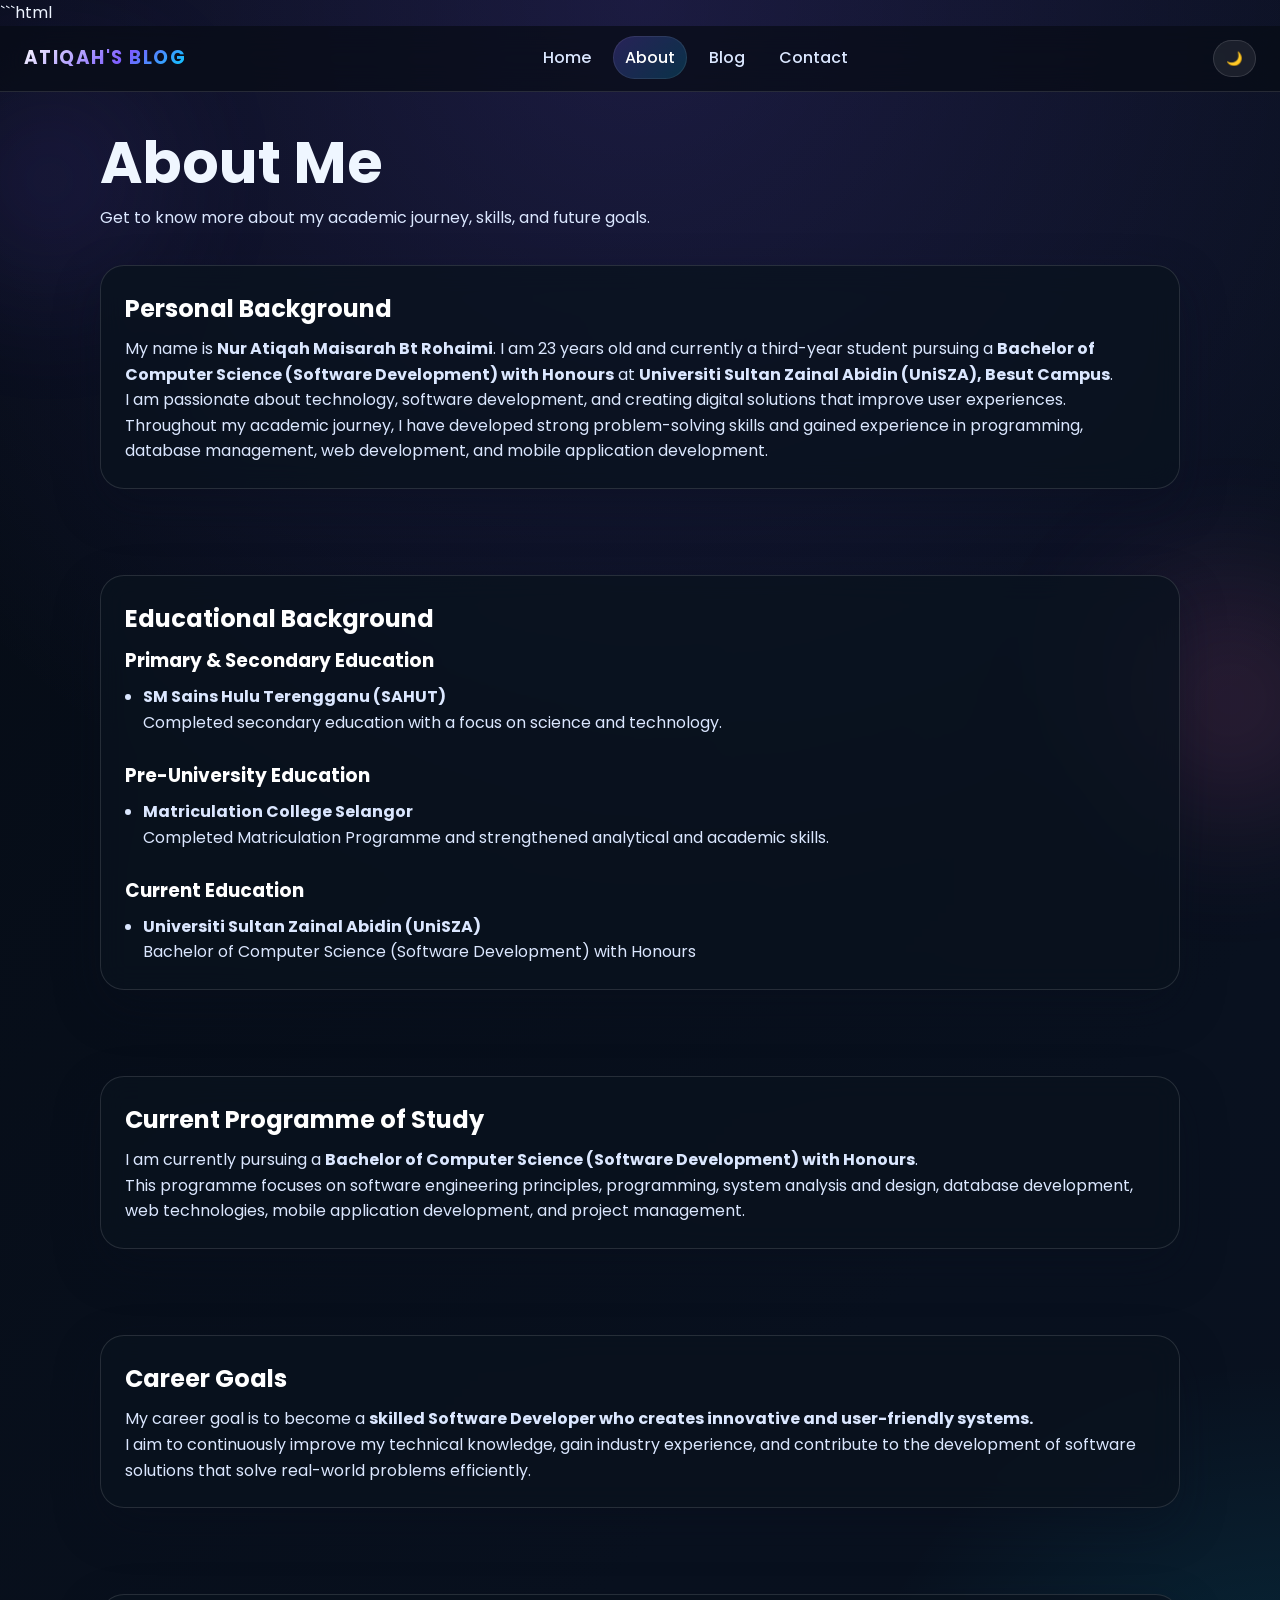
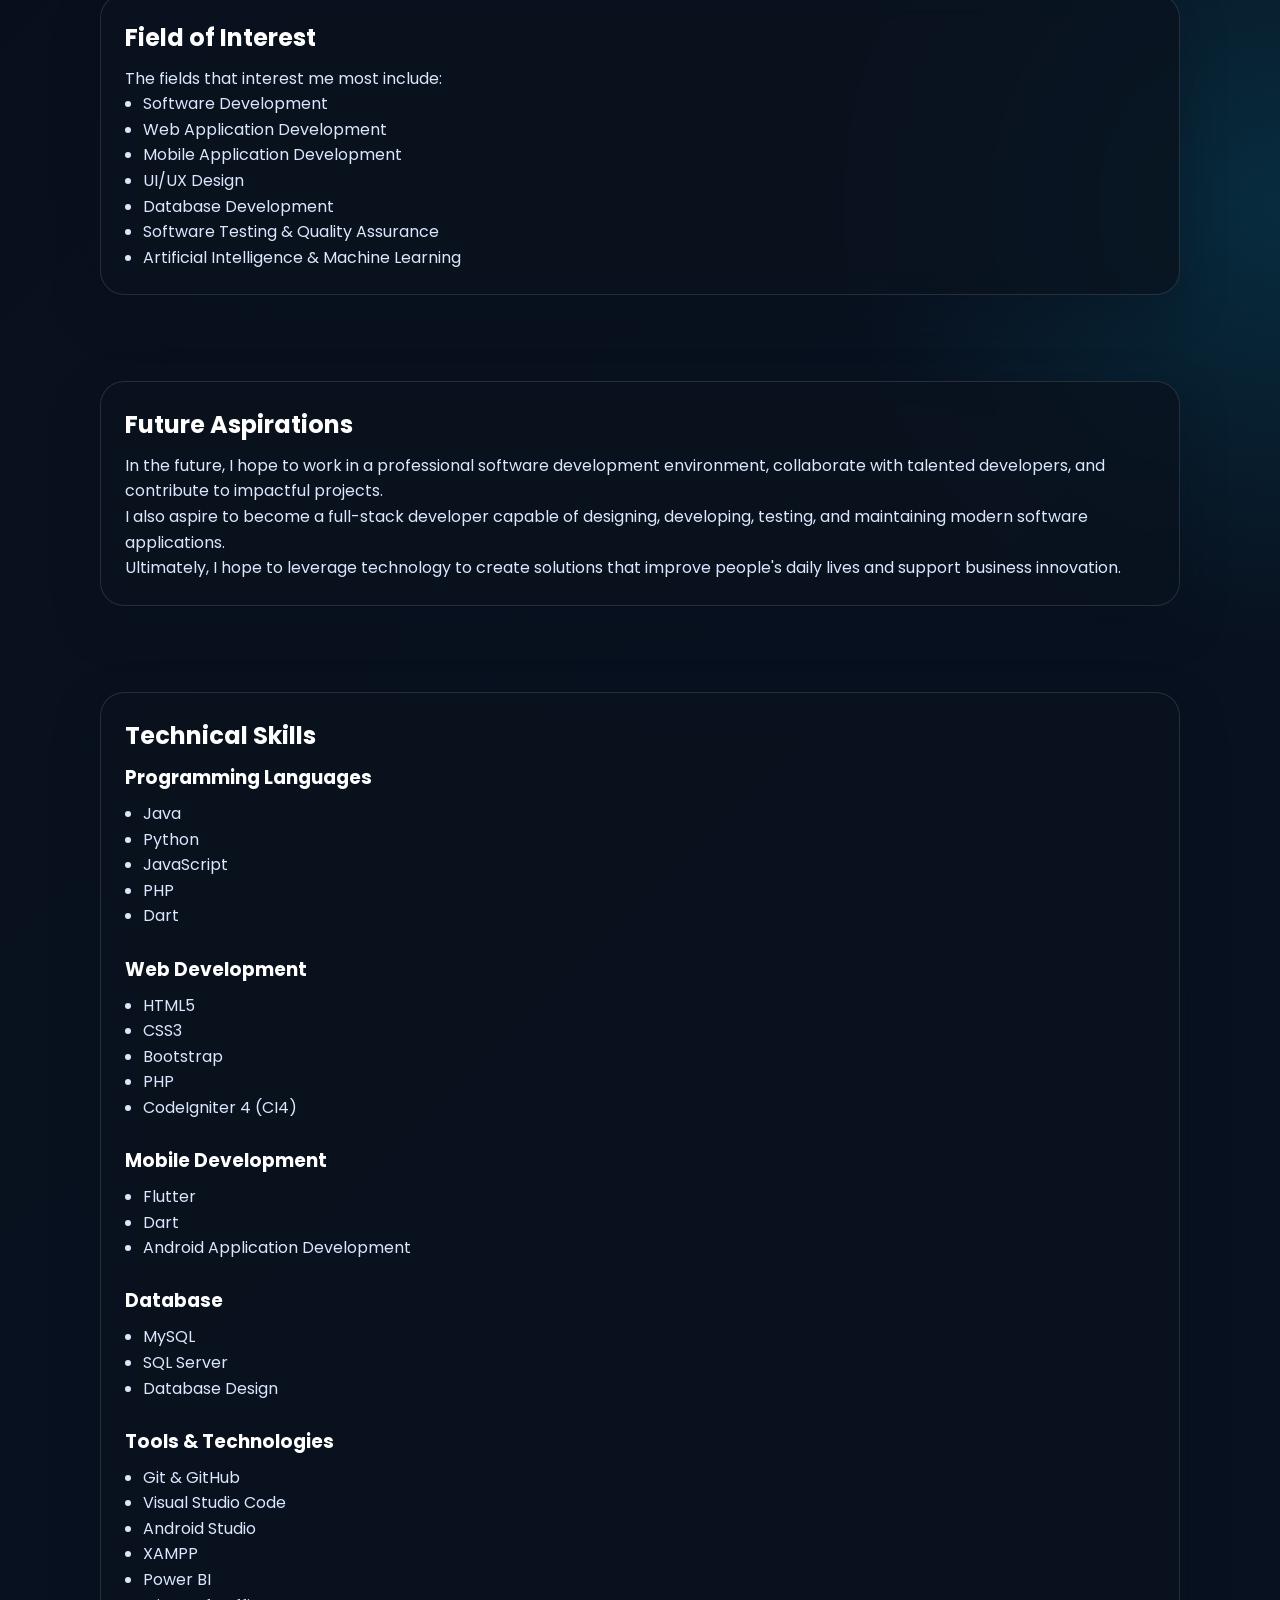
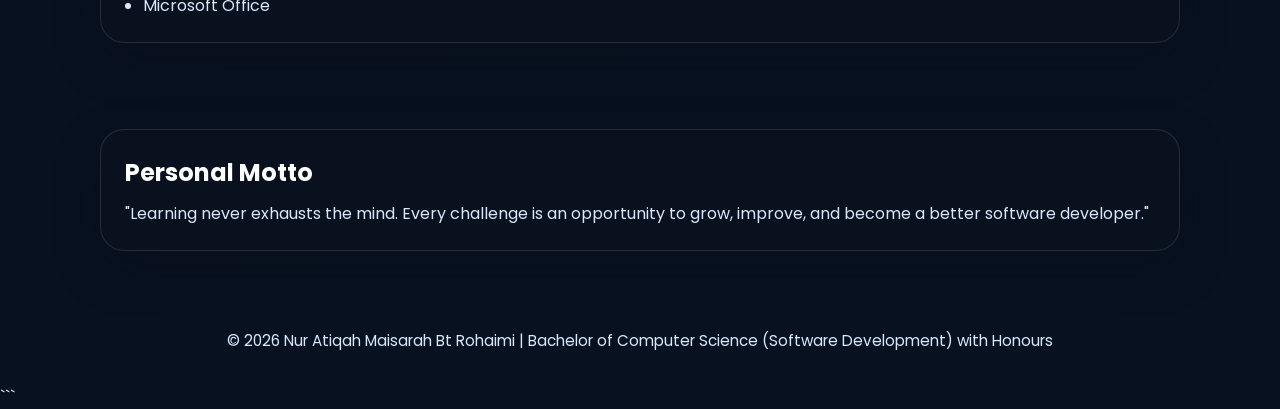
==== about.html @ ba41e016 "Added portfolio website pages and styling" ====
```html
<!DOCTYPE html>
<html lang="en">
<head>
    <meta charset="UTF-8">
    <meta name="viewport" content="width=device-width, initial-scale=1.0">
    
    <title>About Me | Nur Atiqah Maisarah</title>

    <link rel="stylesheet" href="css/style.css">

    <link href="https://fonts.googleapis.com/css2?family=Poppins:wght@300;400;500;600;700&display=swap" rel="stylesheet">
</head>

<body>

    <!-- Navigation Bar -->
    <nav class="navbar">
        <div class="logo">
            <h2>Atiqah's Blog</h2>
        </div>

        <ul class="nav-links">
            <li><a href="index.html">Home</a></li>
            <li><a href="about.html" class="active">About</a></li>
            <li><a href="blog.html">Blog</a></li>
            <li><a href="contact.html">Contact</a></li>
        </ul>

        <button class="theme-toggle" type="button" aria-label="Toggle theme">🌙</button>
    </nav>

    <!-- Page Header -->
    <header class="page-header">
        <h1>About Me</h1>
        <p>Get to know more about my academic journey, skills, and future goals.</p>
    </header>

    <!-- Personal Background -->
    <section class="container">

        <div class="card">

            <h2>Personal Background</h2>

            <p>
                My name is <strong>Nur Atiqah Maisarah Bt Rohaimi</strong>.
                I am 23 years old and currently a third-year student pursuing a
                <strong>Bachelor of Computer Science (Software Development) with Honours</strong>
                at <strong>Universiti Sultan Zainal Abidin (UniSZA), Besut Campus</strong>.
            </p>

            <p>
                I am passionate about technology, software development,
                and creating digital solutions that improve user experiences.
                Throughout my academic journey, I have developed strong
                problem-solving skills and gained experience in programming,
                database management, web development, and mobile application development.
            </p>

        </div>

    </section>

    <!-- Education -->
    <section class="container">

        <div class="card">

            <h2>Educational Background</h2>

            <h3>Primary & Secondary Education</h3>

            <ul>
                <li>
                    <strong>SM Sains Hulu Terengganu (SAHUT)</strong><br>
                    Completed secondary education with a focus on science and technology.
                </li>
            </ul>

            <br>

            <h3>Pre-University Education</h3>

            <ul>
                <li>
                    <strong>Matriculation College Selangor</strong><br>
                    Completed Matriculation Programme and strengthened analytical and academic skills.
                </li>
            </ul>

            <br>

            <h3>Current Education</h3>

            <ul>
                <li>
                    <strong>Universiti Sultan Zainal Abidin (UniSZA)</strong><br>
                    Bachelor of Computer Science (Software Development) with Honours
                </li>
            </ul>

        </div>

    </section>

    <!-- Current Study -->
    <section class="container">

        <div class="card">

            <h2>Current Programme of Study</h2>

            <p>
                I am currently pursuing a
                <strong>Bachelor of Computer Science (Software Development) with Honours</strong>.
            </p>

            <p>
                This programme focuses on software engineering principles,
                programming, system analysis and design, database development,
                web technologies, mobile application development, and project management.
            </p>

        </div>

    </section>

    <!-- Career Goals -->
    <section class="container">

        <div class="card">

            <h2>Career Goals</h2>

            <p>
                My career goal is to become a
                <strong>skilled Software Developer who creates innovative and user-friendly systems.</strong>
            </p>

            <p>
                I aim to continuously improve my technical knowledge,
                gain industry experience, and contribute to the development
                of software solutions that solve real-world problems efficiently.
            </p>

        </div>

    </section>

    <!-- Preferred Field -->
    <section class="container">

        <div class="card">

            <h2>Field of Interest</h2>

            <p>
                The fields that interest me most include:
            </p>

            <ul>
                <li>Software Development</li>
                <li>Web Application Development</li>
                <li>Mobile Application Development</li>
                <li>UI/UX Design</li>
                <li>Database Development</li>
                <li>Software Testing & Quality Assurance</li>
                <li>Artificial Intelligence & Machine Learning</li>
            </ul>

        </div>

    </section>

    <!-- Future Aspirations -->
    <section class="container">

        <div class="card">

            <h2>Future Aspirations</h2>

            <p>
                In the future, I hope to work in a professional software development environment,
                collaborate with talented developers, and contribute to impactful projects.
            </p>

            <p>
                I also aspire to become a full-stack developer capable of designing,
                developing, testing, and maintaining modern software applications.
            </p>

            <p>
                Ultimately, I hope to leverage technology to create solutions that improve
                people's daily lives and support business innovation.
            </p>

        </div>

    </section>

    <!-- Technical Skills -->
    <section class="container">

        <div class="card">

            <h2>Technical Skills</h2>

            <h3>Programming Languages</h3>

            <ul>
                <li>Java</li>
                <li>Python</li>
                <li>JavaScript</li>
                <li>PHP</li>
                <li>Dart</li>
            </ul>

            <br>

            <h3>Web Development</h3>

            <ul>
                <li>HTML5</li>
                <li>CSS3</li>
                <li>Bootstrap</li>
                <li>PHP</li>
                <li>CodeIgniter 4 (CI4)</li>
            </ul>

            <br>

            <h3>Mobile Development</h3>

            <ul>
                <li>Flutter</li>
                <li>Dart</li>
                <li>Android Application Development</li>
            </ul>

            <br>

            <h3>Database</h3>

            <ul>
                <li>MySQL</li>
                <li>SQL Server</li>
                <li>Database Design</li>
            </ul>

            <br>

            <h3>Tools & Technologies</h3>

            <ul>
                <li>Git & GitHub</li>
                <li>Visual Studio Code</li>
                <li>Android Studio</li>
                <li>XAMPP</li>
                <li>Power BI</li>
                <li>Microsoft Office</li>
            </ul>

        </div>

    </section>

    <!-- Personal Quote -->
    <section class="container">

        <div class="card">

            <h2>Personal Motto</h2>

            <p>
                "Learning never exhausts the mind. Every challenge is an opportunity
                to grow, improve, and become a better software developer."
            </p>

        </div>

    </section>

    <!-- Footer -->
    <footer>

        <p>
            © <span id="year"></span> Nur Atiqah Maisarah Bt Rohaimi |
            Bachelor of Computer Science (Software Development) with Honours
        </p>

    </footer>

    <script src="js/script.js"></script>

</body>
</html>
```
---- css/style.css ----
:root {
  --bg: #07111f;
  --panel: rgba(10, 18, 30, 0.78);
  --panel-2: rgba(13, 24, 40, 0.88);
  --text: #eff6ff;
  --muted: #dbe7ff;
  --primary: #7c5cff;
  --primary-2: #00d4ff;
  --accent: #ff6ec7;
  --border: rgba(255, 255, 255, 0.12);
  --shadow: 0 18px 45px rgba(8, 15, 28, 0.35);
}

* { box-sizing: border-box; margin: 0; padding: 0; }

html { scroll-behavior: smooth; }

body {
  font-family: 'Poppins', Arial, sans-serif;
  color: var(--text);
  background:
    radial-gradient(circle at top, rgba(124, 92, 255, 0.18), transparent 25%),
    radial-gradient(circle at right, rgba(0, 212, 255, 0.14), transparent 20%),
    linear-gradient(135deg, #050b14 0%, #09111f 45%, #07111f 100%);
  line-height: 1.6;
  overflow-x: hidden;
}

body::before,
body::after {
  content: '';
  position: fixed;
  inset: auto;
  border-radius: 50%;
  filter: blur(80px);
  opacity: 0.18;
  pointer-events: none;
  z-index: 0;
}

body::before { width: 180px; height: 180px; top: 10%; left: -40px; background: var(--primary); animation: float 8s ease-in-out infinite; }
body::after { width: 220px; height: 220px; right: -60px; bottom: 10%; background: var(--accent); animation: float 10s ease-in-out infinite reverse; }

@keyframes float {
  0%, 100% { transform: translateY(0) translateX(0); }
  50% { transform: translateY(-20px) translateX(10px); }
}

.navbar {
  position: sticky;
  top: 0;
  z-index: 1000;
  display: flex;
  align-items: center;
  justify-content: space-between;
  padding: 14px 24px;
  background: rgba(7, 12, 22, 0.72);
  backdrop-filter: blur(18px);
  border-bottom: 1px solid var(--border);
}

.logo h2 {
  font-size: 1.15rem;
  font-weight: 700;
  letter-spacing: 0.08em;
  text-transform: uppercase;
  background: linear-gradient(135deg, #fff, #7c5cff 60%, #00d4ff);
  background-clip: text;
  -webkit-background-clip: text;
  -webkit-text-fill-color: transparent;
}

.nav-links { display: flex; align-items: center; gap: 10px; list-style: none; }

.nav-links a {
  color: var(--muted);
  text-decoration: none;
  padding: 10px 12px;
  border-radius: 999px;
  transition: 0.25s ease;
  font-weight: 500;
}

.nav-links a:hover,
.nav-links a.active {
  color: #fff;
  background: linear-gradient(135deg, rgba(124, 92, 255, 0.25), rgba(0, 212, 255, 0.18));
  box-shadow: inset 0 0 0 1px rgba(255,255,255,0.08);
}

.theme-toggle {
  border: 1px solid var(--border);
  background: rgba(255, 255, 255, 0.08);
  color: #fff;
  border-radius: 999px;
  padding: 10px 12px;
  cursor: pointer;
  margin-left: 8px;
  transition: transform 0.2s ease, background 0.2s ease;
}

.theme-toggle:hover { transform: translateY(-1px); background: rgba(255,255,255,0.14); }

main, .hero, .container, footer { position: relative; z-index: 1; }

.hero {
  text-align: center;
  padding: 78px 18px 56px;
  min-height: 92vh;
  display: grid;
  place-items: center;
  background:
    linear-gradient(135deg, rgba(7, 17, 32, 0.88), rgba(7, 17, 32, 0.52)),
    linear-gradient(120deg, #7c5cff 0%, #00d4ff 45%, #ff6ec7 100%);
}

.hero-content {
  width: min(960px, 100%);
  background: rgba(8, 15, 30, 0.28);
  border: 1px solid rgba(255,255,255,0.16);
  border-radius: 28px;
  box-shadow: var(--shadow);
  padding: 32px;
  backdrop-filter: blur(18px);
  animation: riseIn 0.8s ease;
}

@keyframes riseIn { from { opacity: 0; transform: translateY(12px); } to { opacity: 1; transform: translateY(0); } }

.profile-pic {
  width: 150px;
  height: 150px;
  object-fit: cover;
  border-radius: 50%;
  border: 4px solid rgba(255,255,255,0.15);
  box-shadow: 0 18px 35px rgba(0, 0, 0, 0.35);
  margin-bottom: 18px;
  animation: pulse 3.8s ease-in-out infinite;
}

@keyframes pulse { 0%,100% { transform: scale(1); } 50% { transform: scale(1.04); } }

.hero h1,
.page-header h1 {
  font-size: clamp(2rem, 5vw, 3.6rem);
  line-height: 1.1;
  margin-bottom: 10px;
}

.hero h3,
.page-header p,
.hero p { color: var(--muted); }

.hero h3 { font-size: 1.08rem; font-weight: 500; margin-bottom: 10px; }

.btn {
  display: inline-block;
  margin-top: 18px;
  padding: 12px 18px;
  border-radius: 999px;
  text-decoration: none;
  color: #fff;
  font-weight: 600;
  background: linear-gradient(135deg, var(--primary), var(--primary-2));
  box-shadow: 0 16px 28px rgba(124, 92, 255, 0.25);
  transition: transform 0.22s ease, box-shadow 0.22s ease;
}

.btn:hover { transform: translateY(-2px) scale(1.02); box-shadow: 0 20px 32px rgba(0, 212, 255, 0.28); }

.container { width: min(1080px, 92%); margin: 0 auto; padding: 8px 0 42px; }

.page-header {
  width: min(1080px, 92%);
  margin: 22px auto 8px;
  padding: 18px 0 0;
}

.card {
  background: var(--panel);
  border: 1px solid var(--border);
  border-radius: 24px;
  box-shadow: var(--shadow);
  padding: 24px;
  margin: 18px 0;
  backdrop-filter: blur(14px);
  opacity: 0;
  transform: translateY(18px);
  transition: opacity 0.55s ease, transform 0.55s ease, box-shadow 0.25s ease;
}

.card.visible,
.hero-content.visible,
.page-header.visible { opacity: 1; transform: translateY(0); }

.card:hover { transform: translateY(-4px); box-shadow: 0 24px 50px rgba(0, 0, 0, 0.35); }

.card h2, .card h3 { margin-bottom: 8px; color: #fff; }

.card p, .card li { color: var(--muted); }

.card ul { margin-left: 18px; }

.blog-image { width: 100%; border-radius: 18px; border: 1px solid rgba(255,255,255,0.12); margin-top: 10px; }

form { display: grid; gap: 8px; }

label { font-weight: 600; color: #fff; }

input, textarea {
  width: 100%;
  border: 1px solid rgba(255,255,255,0.14);
  border-radius: 14px;
  padding: 12px 14px;
  background: rgba(255,255,255,0.08);
  color: #fff;
  font: inherit;
}

input::placeholder, textarea::placeholder { color: #cdd9f2; }

button[type="submit"] {
  width: fit-content;
  border: none;
  border-radius: 999px;
  padding: 12px 16px;
  cursor: pointer;
  font-weight: 600;
  color: #fff;
  background: linear-gradient(135deg, var(--primary), var(--primary-2));
  box-shadow: 0 14px 24px rgba(124, 92, 255, 0.25);
  transition: transform 0.2s ease, box-shadow 0.2s ease;
}

button[type="submit"]:hover { transform: translateY(-2px); box-shadow: 0 18px 32px rgba(0, 212, 255, 0.28); }

footer {
  text-align: center;
  padding: 18px 12px 30px;
  color: #dbe7ff;
  font-size: 0.95rem;
}

body.dark {
  --bg: #edf3ff;
  --panel: rgba(255, 255, 255, 0.85);
  --panel-2: rgba(244, 248, 255, 0.92);
  --text: #122033;
  --muted: #31445d;
  --border: rgba(17, 24, 39, 0.06);
  --shadow: 0 18px 40px rgba(15, 23, 42, 0.12);
  background:
    radial-gradient(circle at top, rgba(124, 92, 255, 0.14), transparent 25%),
    radial-gradient(circle at right, rgba(0, 212, 255, 0.14), transparent 15%),
    linear-gradient(135deg, #eff4ff 0%, #f6f8ff 45%, #edf4ff 100%);
}

body.dark .navbar { background: rgba(248,250,255,0.82); border-bottom-color: rgba(15,23,42,0.08); }
body.dark .nav-links a { color: #334155; }
body.dark .nav-links a:hover,
body.dark .nav-links a.active { color: #0f172a; background: rgba(124, 92, 255, 0.12); }
body.dark .hero { background: linear-gradient(120deg, #1f2d52 0%, #4f46e5 45%, #0ea5e9 100%); }
body.dark .hero h1,
body.dark .card h2,
body.dark .card h3,
body.dark .page-header h1,
body.dark footer,
body.dark .logo h2 { color: #0f172a; }
body.dark .hero h3,
body.dark .hero p,
body.dark .card p,
body.dark .card li,
body.dark footer { color: #334155; }
body.dark .card,
body.dark .hero-content { background: rgba(255,255,255,0.82); border-color: rgba(15,23,42,0.08); }
body.dark input,
body.dark textarea { background: rgba(15,23,42,0.06); color: #0f172a; border-color: rgba(15,23,42,0.12); }
body.dark button[type="submit"] { color: #fff; }

@media (max-width: 820px) {
  .navbar { flex-wrap: wrap; gap: 10px; }
  .nav-links { flex-wrap: wrap; justify-content: center; width: 100%; }
  .theme-toggle { margin-left: 0; }
  .hero { min-height: auto; padding-top: 58px; }
  .hero-content { padding: 22px; }
  .container { width: 95%; }
}

@media (max-width: 560px) {
  .navbar { padding: 12px 12px 14px; }
  .logo h2 { font-size: 1rem; }
  .nav-links { gap: 6px; }
  .nav-links a { padding: 8px 10px; font-size: 0.95rem; }
  .hero h1 { font-size: 1.8rem; }
  .card { padding: 18px; border-radius: 18px; }
}
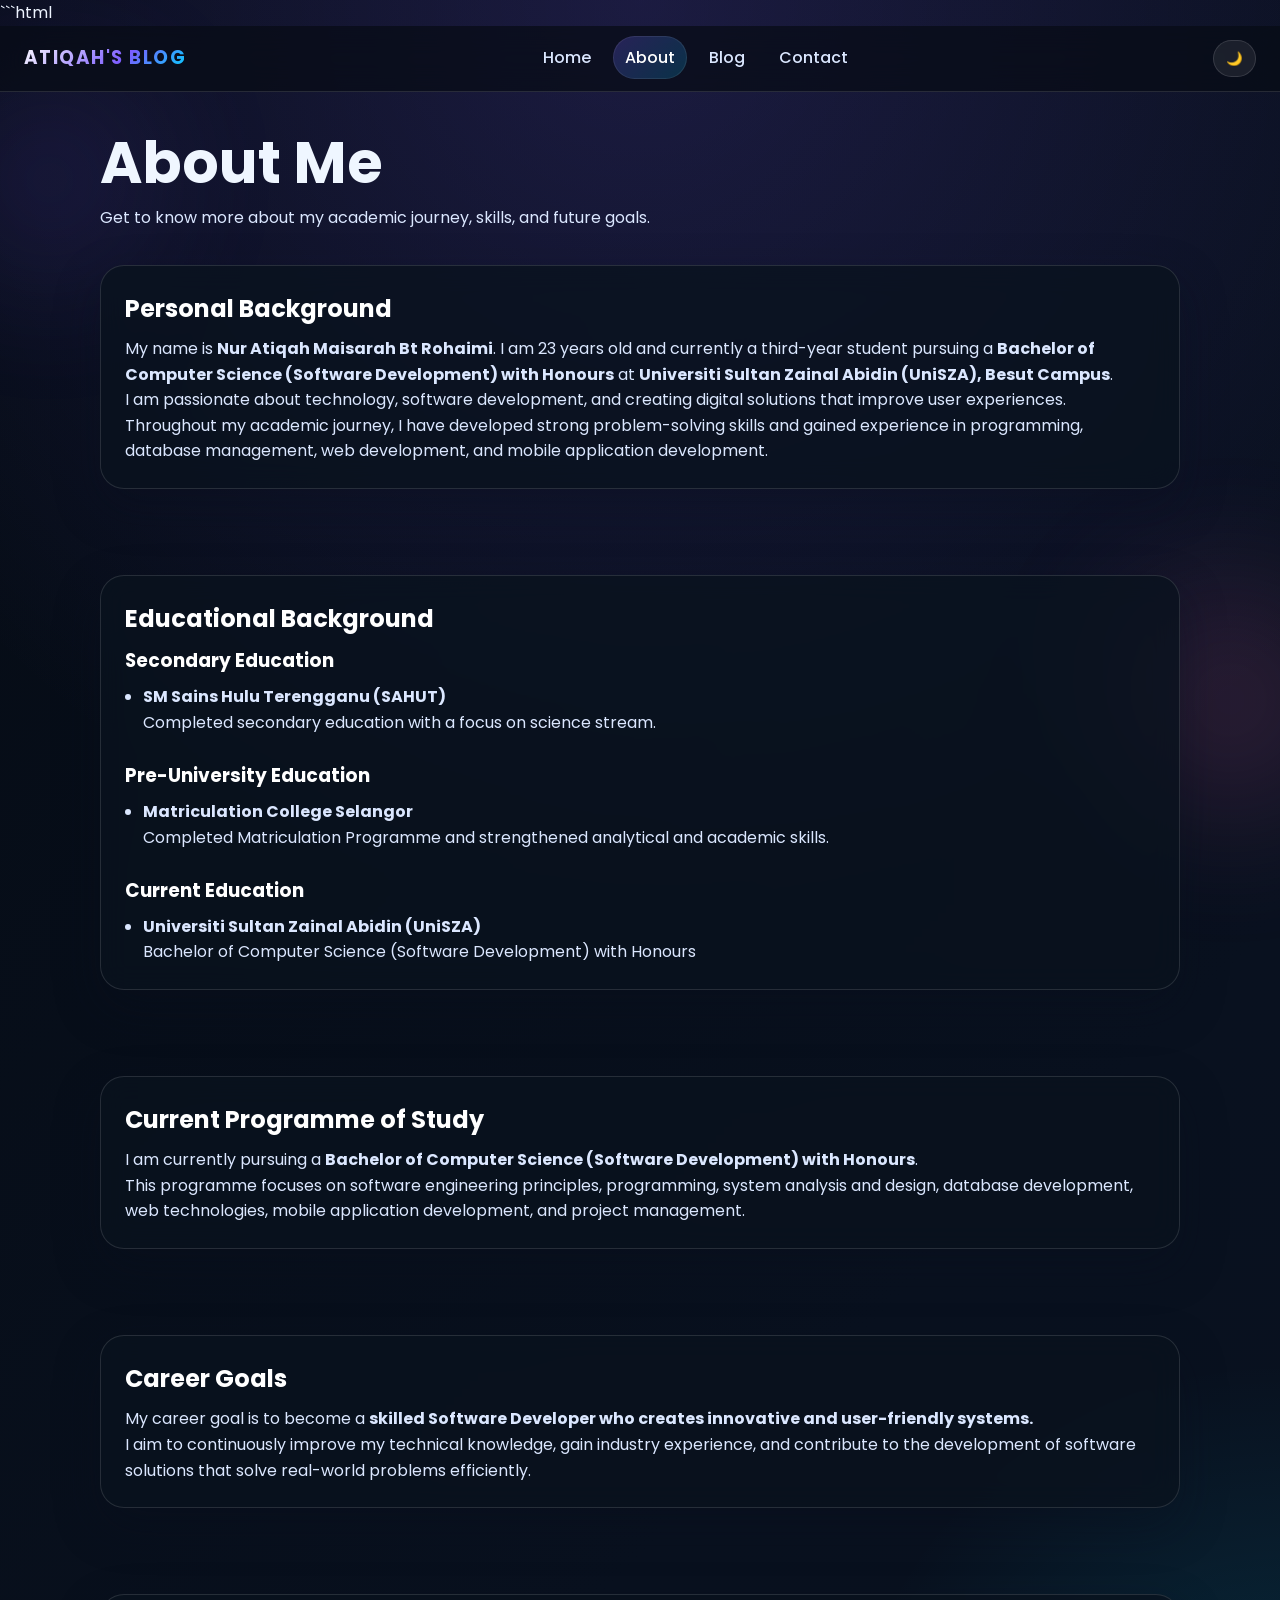
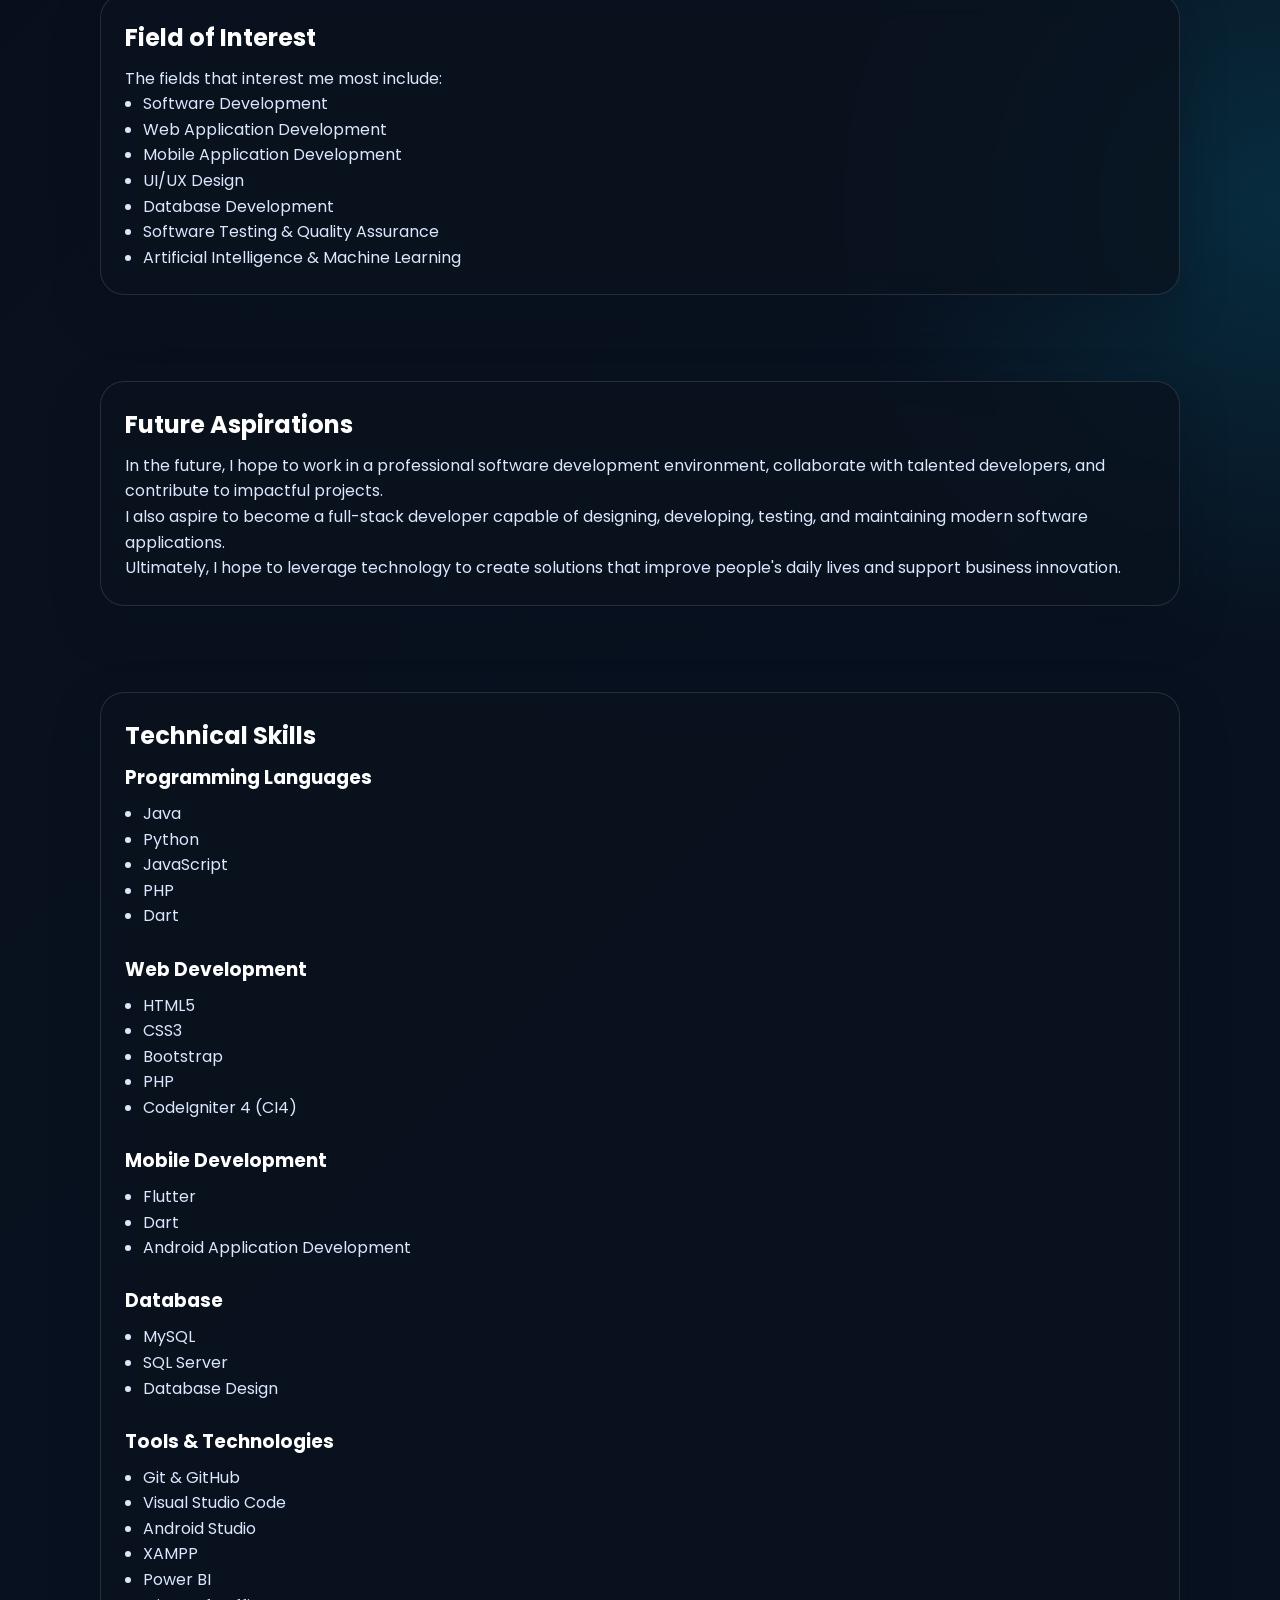
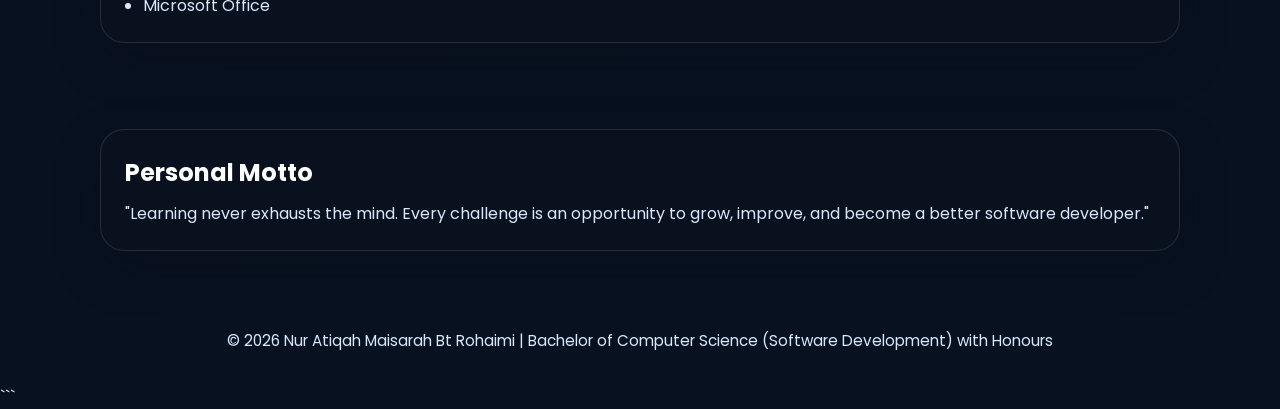
==== commit 67f0fe72: "Update educational background section in about.html" ====
--- a/about.html
+++ b/about.html
@@ -69,12 +69,12 @@
 
             <h2>Educational Background</h2>
 
-            <h3>Primary & Secondary Education</h3>
+            <h3>Secondary Education</h3>
 
             <ul>
                 <li>
                     <strong>SM Sains Hulu Terengganu (SAHUT)</strong><br>
-                    Completed secondary education with a focus on science and technology.
+                    Completed secondary education with a focus on science stream.
                 </li>
             </ul>
 
